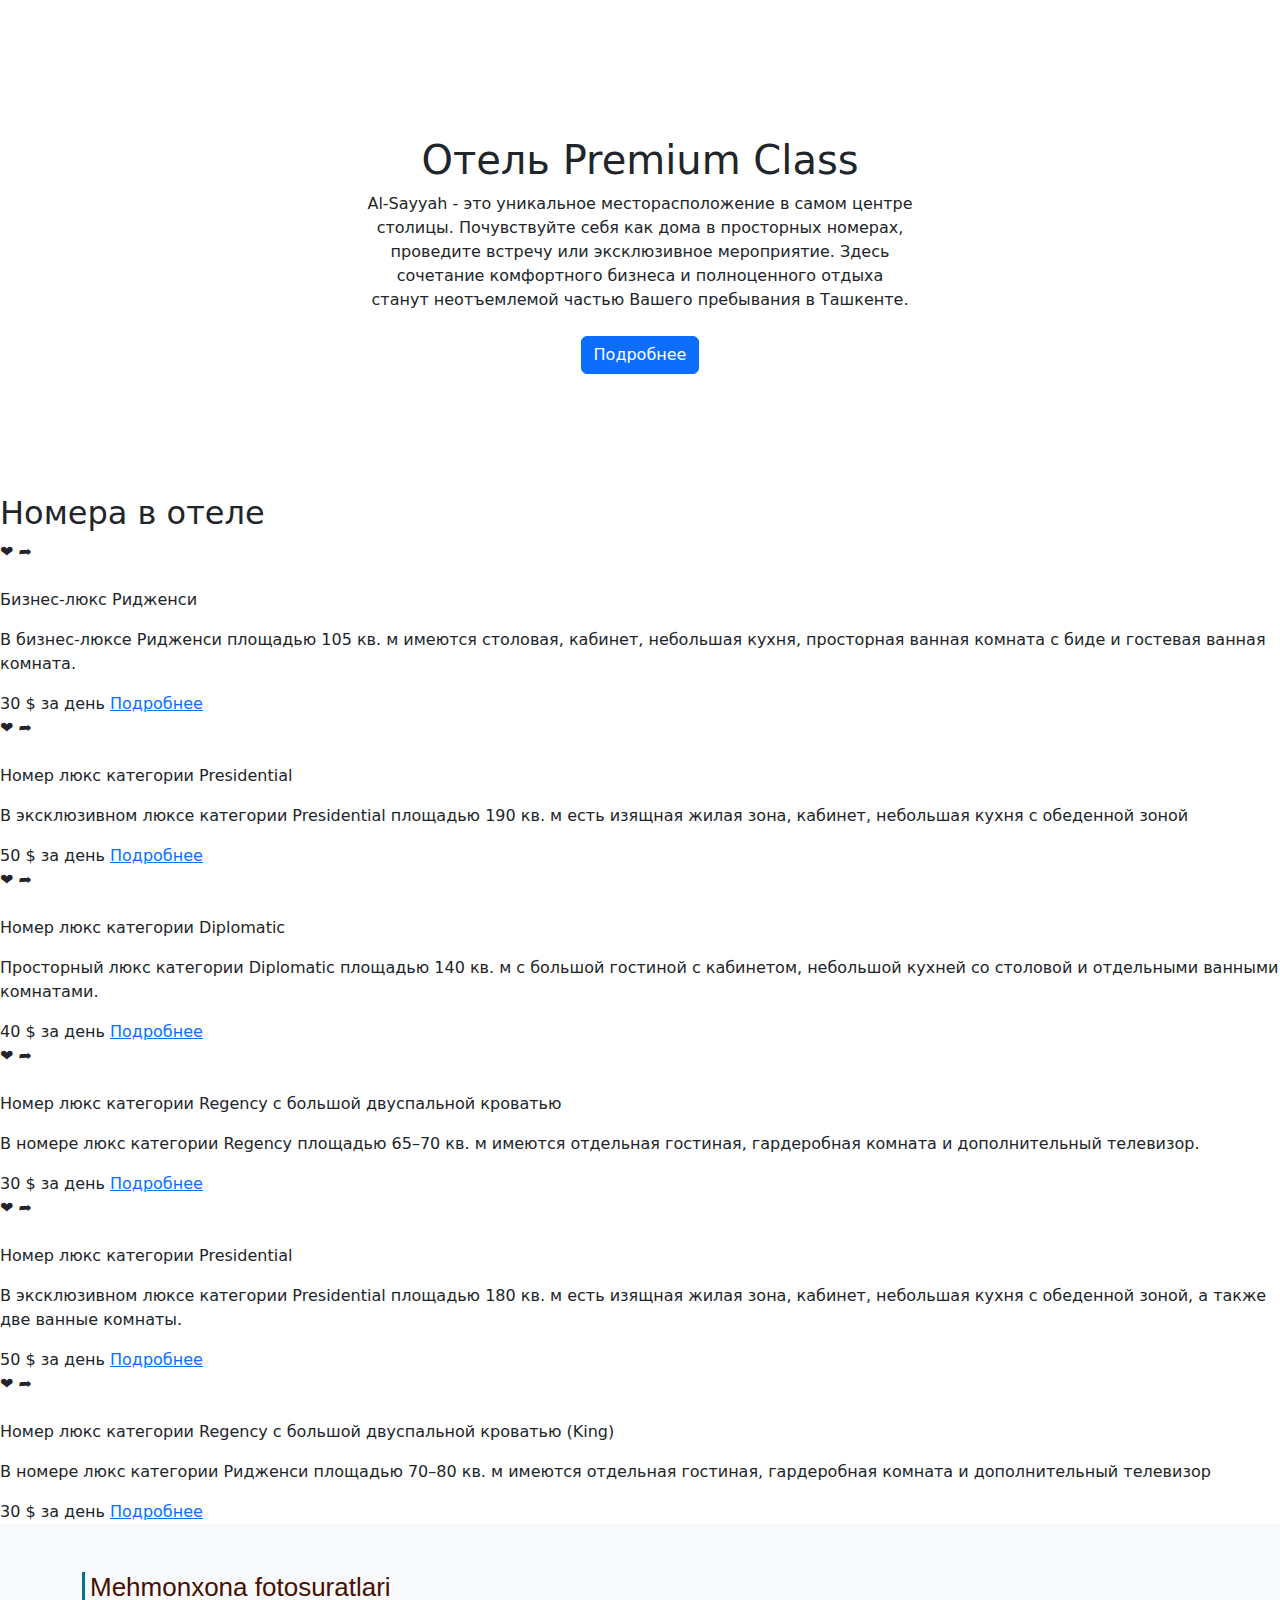
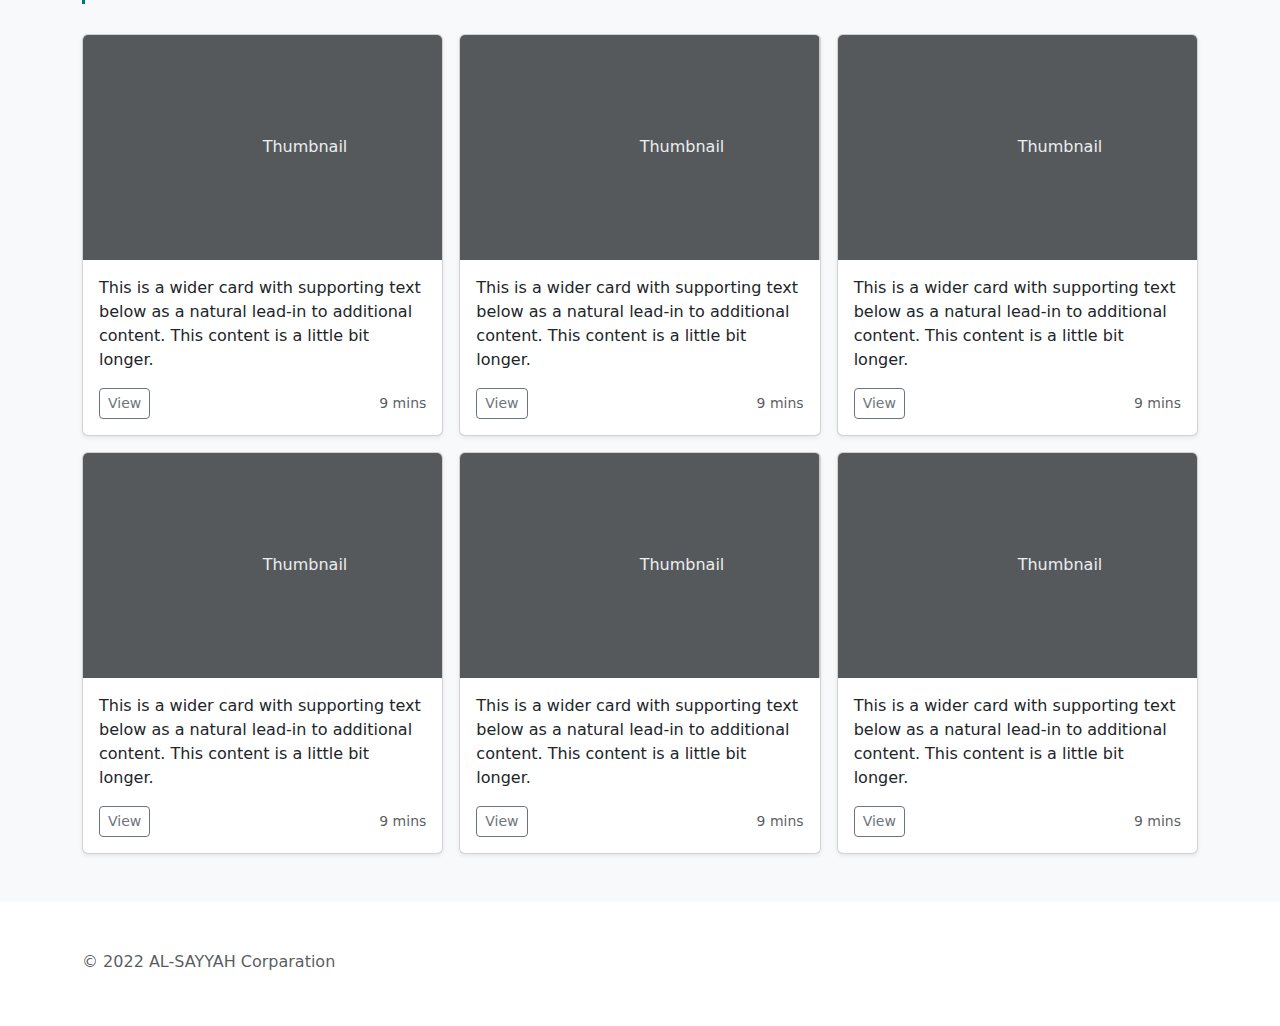
==== src/main/resources/templates/index.html @ cf3f3891 "commit BookingFiles" ====
<!doctype html>
<html xmlns="http://www.w3.org/1999/xhtml"
      xmlns:th="http://www.thymeleaf.org">
<head>
    <meta charset="utf-8">
    <meta name="viewport" content="width=device-width, initial-scale=1">
    <meta name="description" content="">
    <title>Главная страница</title>

    <link rel="canonical" href="https://getbootstrap.com/docs/5.2/examples/carousel/">
    <link rel="stylesheet" href="https://cdn.jsdelivr.net/npm/bootstrap@5.2.0/dist/css/bootstrap.min.css"
     crossorigin="anonymous">

    <!-- Favicons -->
    <link rel="icon" th:href="@{/docs/5.2/assets/img/favicons/favicon-32x32.png}" sizes="32x32" type="image/png">
    <link rel="icon" th:href="@{/docs/5.2/assets/img/favicons/favicon.ico}">
    <link rel="icon" type="image/x-icon" th:href="@{../images/favicon.ico}" />
    <meta name="theme-color" content="#712cf9">

    <script th:src="@{https://use.fontawesome.com/dd40fc69fc.js}" src="https://use.fontawesome.com/dd40fc69fc.js"></script>
    <link rel="stylesheet" th:href="@{/css/style.css}" media="screen">
</head>

<body>

    <!----------------  ШАПКА  ------------------>
    <header th:replace="/blocks/header :: head" style="padding: 20px 20px;"></header>

    <main class="main">
        <section class="py-5 text-center container">
            <div class="row py-lg-5">
                <div class="col-lg-6 col-md-8 mx-auto">
                    <h1 class="fw-light">Отель Premium Class</h1>
                    <p class="text">
                        Al-Sayyah - это уникальное месторасположение в самом центре столицы.
                        Почувствуйте себя как дома в просторных номерах, проведите встречу или эксклюзивное мероприятие.
                        Здесь сочетание комфортного бизнеса и полноценного
                        отдыха станут неотъемлемой частью Вашего пребывания в Ташкенте.
                    </p>
                    <p>
                        <a href="#" class="btn btn-primary my-2">Подробнее</a>
                    </p>
                </div>
            </div>
        </section>
    </main>

    <div class= ""></div>
    <div class="content">
        <div class="right">
            <h2>Номера в отеле</h2>
            <div class="wrap_title">

                <div class="title">
                    <div class="icons">
                        <span>&#10084;</span>
                        <span class="point">&#10150;</span>
                    </div>
                    <img src="https://uzbektour.uz/wp-content/uploads/2020/10/s1200.jpg"
                         alt="">
                    <div class="description-from-type-label">
                        <p>Бизнес-люкс Ридженси</p>
                        <p>В бизнес-люксе Ридженси площадью 105 кв. м имеются столовая, кабинет,
                            небольшая кухня, просторная ванная комната с биде и гостевая ванная комната.
                        </p>
                    </div>
                    <div class="bottom">
                        <span>30 $ за день</span>
                        <a href="#">Подробнее</a>
                    </div>
                </div>

                <div class="title">
                    <div class="icons">
                        <span>&#10084;</span>
                        <span class="point">&#10150;</span>
                    </div>
                    <img src="https://uzbektour.uz/wp-content/uploads/2020/10/s1200.jpg" alt="">
                    <div class="description-from-type-label">
                        <p>Номер люкс категории Presidential</p>
                        <p>В эксклюзивном люксе категории Presidential площадью 190 кв. м есть изящная жилая зона,
                            кабинет, небольшая кухня с обеденной зоной</p>
                    </div>

                    <div class="bottom">
                        <span>50 $ за день</span>
                        <a href="#">Подробнее</a>
                    </div>
                </div>
                <div class="title">
                    <div class="icons">
                        <span>&#10084;</span>
                        <span class="point">&#10150;</span>
                    </div>
                    <img src="https://uzbektour.uz/wp-content/uploads/2020/10/s1200.jpg" alt="">
                    <div class="description-from-type-label">
                        <p>Номер люкс категории Diplomatic</p>
                        <p>Просторный люкс категории Diplomatic площадью 140 кв. м с большой гостиной с кабинетом,
                            небольшой кухней со столовой и отдельными ванными комнатами.</p>
                    </div>

                    <div class="bottom">
                        <span>40 $ за день</span>
                        <a href="#">Подробнее</a>
                    </div>
                </div>
                <div class="title">
                    <div class="icons">
                        <span>&#10084;</span>
                        <span class="point">&#10150;</span>
                    </div>
                    <img src="https://uzbektour.uz/wp-content/uploads/2020/10/s1200.jpg" alt="">
                    <div class="description-from-type-label">
                        <p>Номер люкс категории Regency с большой двуспальной кроватью</p>
                        <p>В номере люкс категории Regency площадью 65–70 кв. м имеются отдельная гостиная,
                            гардеробная комната и дополнительный телевизор.</p>
                    </div>

                    <div class="bottom">
                        <span>30 $ за день</span>
                        <a href="#">Подробнее</a>
                    </div>
                </div>
                <div class="title">
                    <div class="icons">
                        <span>&#10084;</span>
                        <span class="point">&#10150;</span>
                    </div>
                    <img src="https://uzbektour.uz/wp-content/uploads/2020/10/s1200.jpg" alt="">
                    <div class="description-from-type-label">
                        <p>Номер люкс категории Presidential</p>
                        <p>В эксклюзивном люксе категории Presidential площадью 180 кв. м есть изящная жилая
                            зона, кабинет, небольшая кухня с обеденной зоной, а также две ванные комнаты.</p>
                    </div>

                    <div class="bottom">
                        <span>50 $ за день</span>
                        <a href="#">Подробнее</a>
                    </div>
                </div>
                <div class="title">
                    <div class="icons">
                        <span>&#10084;</span>
                        <span class="point">&#10150;</span>
                    </div>
                    <img src="https://uzbektour.uz/wp-content/uploads/2020/10/s1200.jpg" alt="">
                    <div class="description-from-type-label">
                        <p>Номер люкс категории Regency с большой двуспальной кроватью (King)</p>
                        <p>В номере люкс категории Ридженси площадью 70–80 кв. м имеются отдельная гостиная,
                            гардеробная комната и дополнительный телевизор</p>
                    </div>

                    <div class="bottom">
                        <span>30 $ за день</span>
                        <a href="#">Подробнее</a>
                    </div>
                </div>

            </div>
        </div>
    </div>

    <div class="album py-5 bg-light">
        <div class="container name"> 
            <h2 style="font-size: 26px; color: #470f01; margin-bottom: 30px; border-left: 3px solid #027585;
            padding-left: 5px; font-family: Avenir, Century Gothic , sans-serif">Mehmonxona fotosuratlari</h2>
            <div class="row row-cols-1 row-cols-sm-2 row-cols-md-3 g-3">
                <div class="col">
                    <div class="card shadow-sm">
                        <svg class="bd-placeholder-img card-img-top" width="100%" height="225" xmlns="http://www.w3.org/2000/svg" role="img" aria-label="Placeholder: Thumbnail" preserveAspectRatio="xMidYMid slice" focusable="false"><title>Placeholder</title><rect width="100%" height="100%" fill="#55595c"></rect><text x="50%" y="50%" fill="#eceeef" dy=".3em">Thumbnail</text></svg>

                        <div class="card-body">
                            <p class="card-text">This is a wider card with supporting text below as a natural lead-in to additional content. This content is a little bit longer.</p>
                            <div class="d-flex justify-content-between align-items-center">
                                <div class="btn-group">
                                    <button type="button" class="btn btn-sm btn-outline-secondary">View</button>
                                </div>
                                <small class="text-muted">9 mins</small>
                            </div>
                        </div>
                    </div>
                </div>
                <div class="col">
                    <div class="card shadow-sm">
                        <svg class="bd-placeholder-img card-img-top" width="100%" height="225" xmlns="http://www.w3.org/2000/svg" role="img" aria-label="Placeholder: Thumbnail" preserveAspectRatio="xMidYMid slice" focusable="false"><title>Placeholder</title><rect width="100%" height="100%" fill="#55595c"></rect><text x="50%" y="50%" fill="#eceeef" dy=".3em">Thumbnail</text></svg>

                        <div class="card-body">
                            <p class="card-text">This is a wider card with supporting text below as a natural lead-in to additional content. This content is a little bit longer.</p>
                            <div class="d-flex justify-content-between align-items-center">
                                <div class="btn-group">
                                    <button type="button" class="btn btn-sm btn-outline-secondary">View</button>
                                </div>
                                <small class="text-muted">9 mins</small>
                            </div>
                        </div>
                    </div>
                </div>
                <div class="col">
                    <div class="card shadow-sm">
                        <svg class="bd-placeholder-img card-img-top" width="100%" height="225" xmlns="http://www.w3.org/2000/svg" role="img" aria-label="Placeholder: Thumbnail" preserveAspectRatio="xMidYMid slice" focusable="false"><title>Placeholder</title><rect width="100%" height="100%" fill="#55595c"></rect><text x="50%" y="50%" fill="#eceeef" dy=".3em">Thumbnail</text></svg>

                        <div class="card-body">
                            <p class="card-text">This is a wider card with supporting text below as a natural lead-in to additional content. This content is a little bit longer.</p>
                            <div class="d-flex justify-content-between align-items-center">
                                <div class="btn-group">
                                    <button type="button" class="btn btn-sm btn-outline-secondary">View</button>
                                </div>
                                <small class="text-muted">9 mins</small>
                            </div>
                        </div>
                    </div>
                </div>

                <div class="col">
                    <div class="card shadow-sm">
                        <svg class="bd-placeholder-img card-img-top" width="100%" height="225" xmlns="http://www.w3.org/2000/svg" role="img" aria-label="Placeholder: Thumbnail" preserveAspectRatio="xMidYMid slice" focusable="false"><title>Placeholder</title><rect width="100%" height="100%" fill="#55595c"></rect><text x="50%" y="50%" fill="#eceeef" dy=".3em">Thumbnail</text></svg>

                        <div class="card-body">
                            <p class="card-text">This is a wider card with supporting text below as a natural lead-in to additional content. This content is a little bit longer.</p>
                            <div class="d-flex justify-content-between align-items-center">
                                <div class="btn-group">
                                    <button type="button" class="btn btn-sm btn-outline-secondary">View</button>
                                </div>
                                <small class="text-muted">9 mins</small>
                            </div>
                        </div>
                    </div>
                </div>
                <div class="col">
                    <div class="card shadow-sm">
                        <svg class="bd-placeholder-img card-img-top" width="100%" height="225" xmlns="http://www.w3.org/2000/svg" role="img" aria-label="Placeholder: Thumbnail" preserveAspectRatio="xMidYMid slice" focusable="false"><title>Placeholder</title><rect width="100%" height="100%" fill="#55595c"></rect><text x="50%" y="50%" fill="#eceeef" dy=".3em">Thumbnail</text></svg>

                        <div class="card-body">
                            <p class="card-text">This is a wider card with supporting text below as a natural lead-in to additional content. This content is a little bit longer.</p>
                            <div class="d-flex justify-content-between align-items-center">
                                <div class="btn-group">
                                    <button type="button" class="btn btn-sm btn-outline-secondary">View</button>
                                </div>
                                <small class="text-muted">9 mins</small>
                            </div>
                        </div>
                    </div>
                </div>
                <div class="col">
                    <div class="card shadow-sm">
                        <svg class="bd-placeholder-img card-img-top" width="100%" height="225" xmlns="http://www.w3.org/2000/svg" role="img" aria-label="Placeholder: Thumbnail" preserveAspectRatio="xMidYMid slice" focusable="false"><title>Placeholder</title><rect width="100%" height="100%" fill="#55595c"></rect><text x="50%" y="50%" fill="#eceeef" dy=".3em">Thumbnail</text></svg>

                        <div class="card-body">
                            <p class="card-text">This is a wider card with supporting text below as a natural lead-in to additional content. This content is a little bit longer.</p>
                            <div class="d-flex justify-content-between align-items-center">
                                <div class="btn-group">
                                    <button type="button" class="btn btn-sm btn-outline-secondary">View</button>
                                </div>
                                <small class="text-muted">9 mins</small>
                            </div>
                        </div>
                    </div>
                </div>
            </div>
        </div>
    </div>

<!--    <footer th:replace = "blocks/footer.html::foot"></footer>-->

    <!----------------  Подвал  ------------------>
    <footer class="text-muted py-5">
        <div class="container">
            <p class="mb-1">© 2022 AL-SAYYAH Corparation</p>
        </div>
    </footer>

</body>
</html>
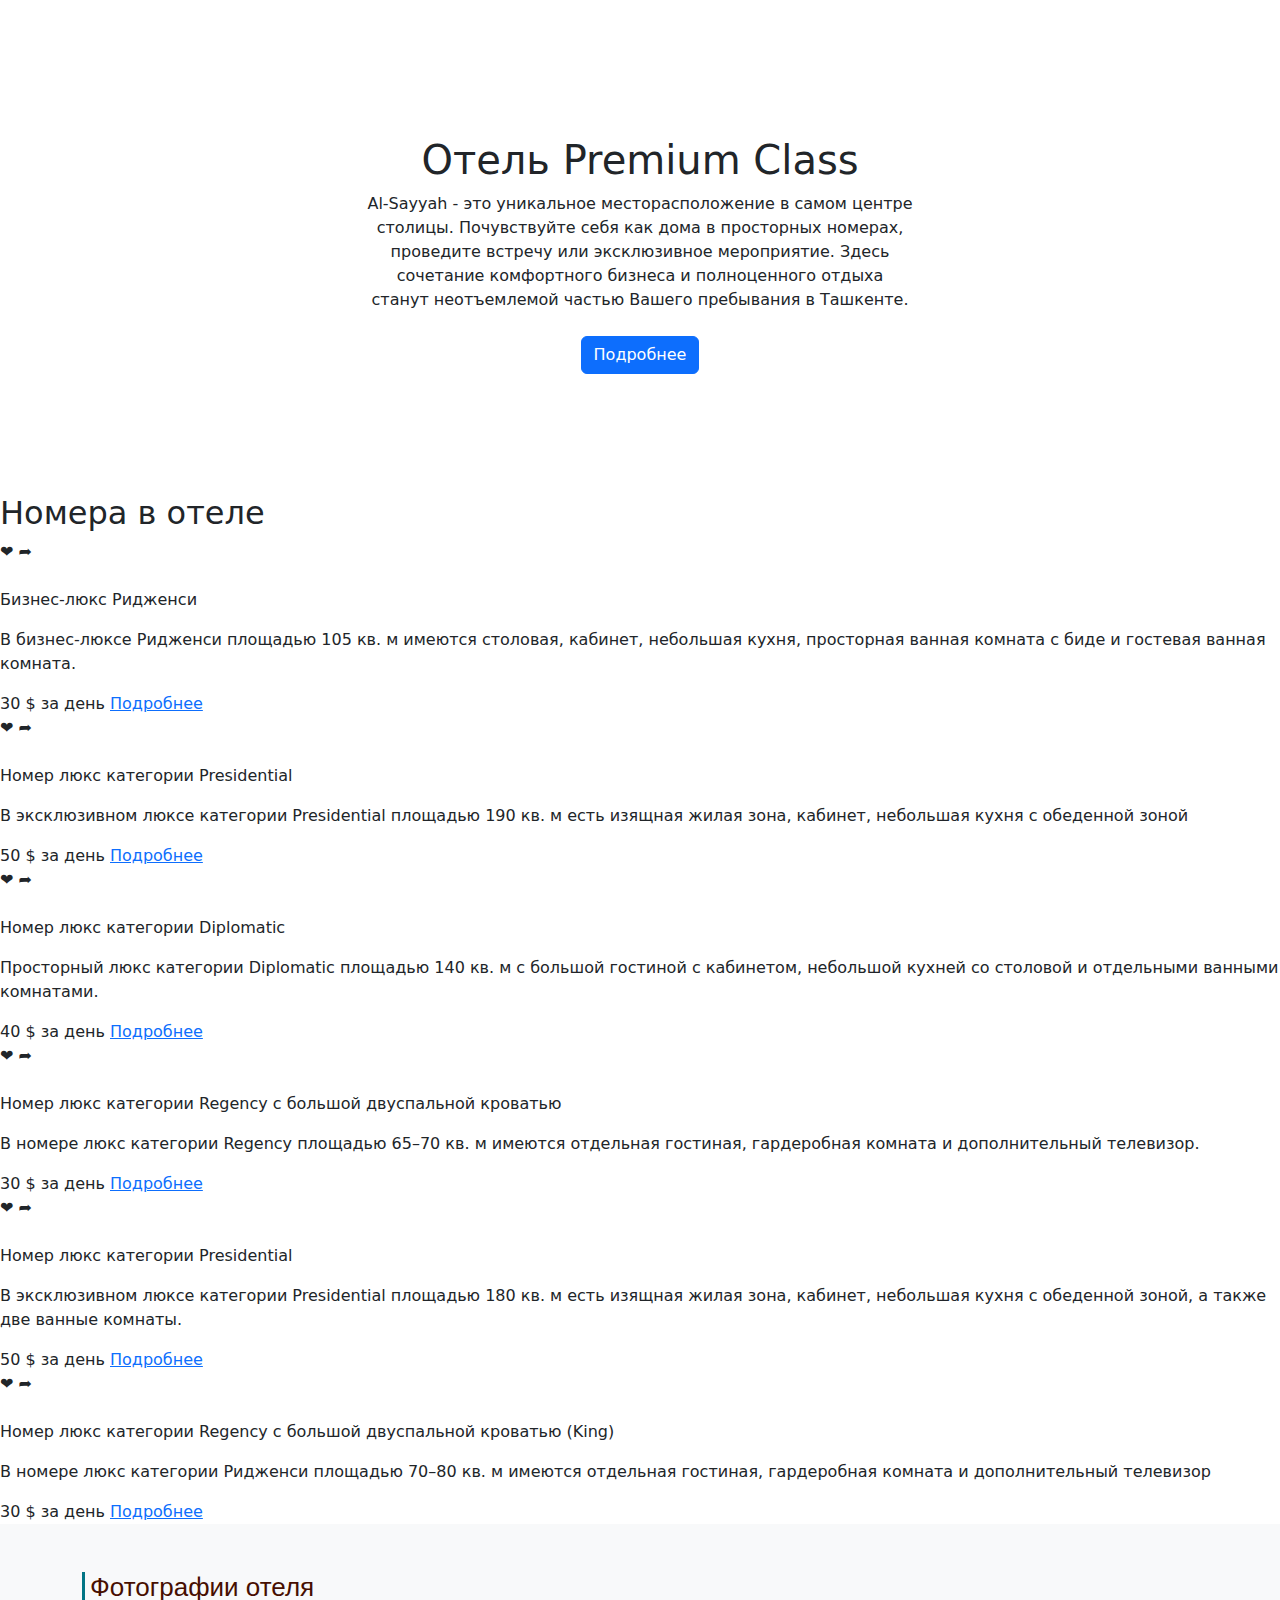
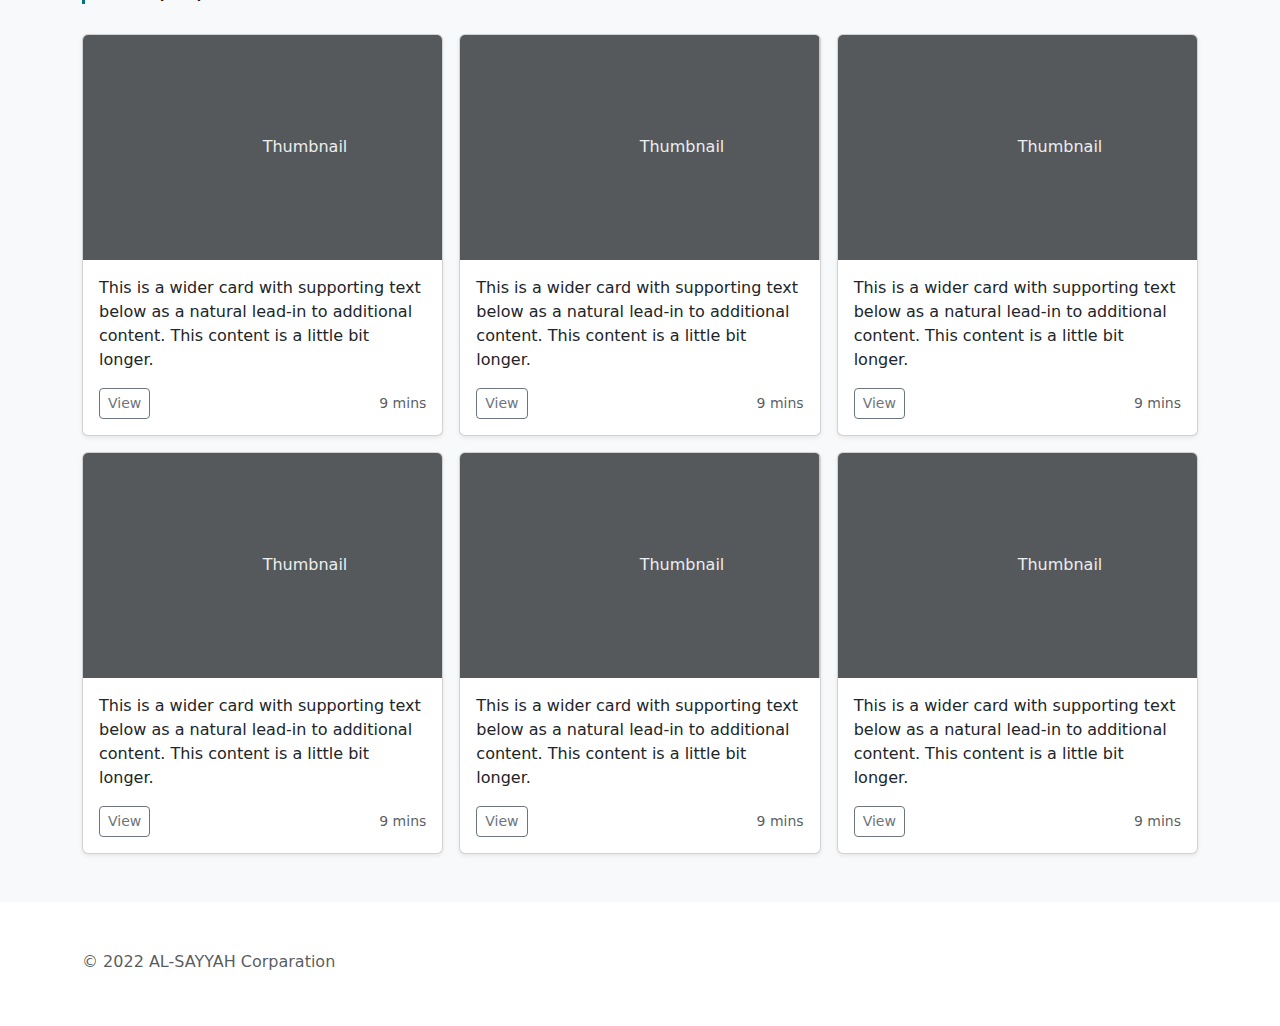
==== commit 9735f519: "commit BookingFiles" ====
--- a/src/main/resources/templates/index.html
+++ b/src/main/resources/templates/index.html
@@ -50,13 +50,12 @@
         <div class="right">
             <h2>Номера в отеле</h2>
             <div class="wrap_title">
-
-                <div class="title">
-                    <div class="icons">
-                        <span>&#10084;</span>
-                        <span class="point">&#10150;</span>
-                    </div>
-                    <img src="https://uzbektour.uz/wp-content/uploads/2020/10/s1200.jpg"
+                <div class="title">
+                    <div class="icons">
+                        <span>&#10084;</span>
+                        <span class="point">&#10150;</span>
+                    </div>
+                    <img src="https://assets.hyatt.com/content/dam/hyatt/hyattdam/images/2017/01/31/1116/Hyatt-Regency-Tashkent-P054-Presidential-Suite-Bedroom.jpg/Hyatt-Regency-Tashkent-P054-Presidential-Suite-Bedroom.16x9.jpg?imwidth=1280"
                          alt="">
                     <div class="description-from-type-label">
                         <p>Бизнес-люкс Ридженси</p>
@@ -75,7 +74,7 @@
                         <span>&#10084;</span>
                         <span class="point">&#10150;</span>
                     </div>
-                    <img src="https://uzbektour.uz/wp-content/uploads/2020/10/s1200.jpg" alt="">
+                    <img src="https://assets.hyatt.com/content/dam/hyatt/hyattdam/images/2017/01/31/1116/Hyatt-Regency-Tashkent-P056-Presidential-Suite-Living-Room.jpg/Hyatt-Regency-Tashkent-P056-Presidential-Suite-Living-Room.16x9.jpg?imwidth=1280" alt="">
                     <div class="description-from-type-label">
                         <p>Номер люкс категории Presidential</p>
                         <p>В эксклюзивном люксе категории Presidential площадью 190 кв. м есть изящная жилая зона,
@@ -92,7 +91,7 @@
                         <span>&#10084;</span>
                         <span class="point">&#10150;</span>
                     </div>
-                    <img src="https://uzbektour.uz/wp-content/uploads/2020/10/s1200.jpg" alt="">
+                    <img src="https://assets.hyatt.com/content/dam/hyatt/hyattdam/images/2017/01/31/1116/Hyatt-Regency-Tashkent-P055-Presidential-Suite-Dining-Room.jpg/Hyatt-Regency-Tashkent-P055-Presidential-Suite-Dining-Room.16x9.jpg?imwidth=1280"  alt="">
                     <div class="description-from-type-label">
                         <p>Номер люкс категории Diplomatic</p>
                         <p>Просторный люкс категории Diplomatic площадью 140 кв. м с большой гостиной с кабинетом,
@@ -109,7 +108,7 @@
                         <span>&#10084;</span>
                         <span class="point">&#10150;</span>
                     </div>
-                    <img src="https://uzbektour.uz/wp-content/uploads/2020/10/s1200.jpg" alt="">
+                    <img src="https://assets.hyatt.com/content/dam/hyatt/hyattdam/images/2017/01/31/1116/Hyatt-Regency-Tashkent-P061-Regency-Executive-Suite-Bedroom.jpg/Hyatt-Regency-Tashkent-P061-Regency-Executive-Suite-Bedroom.16x9.jpg?imwidth=1280" alt="">
                     <div class="description-from-type-label">
                         <p>Номер люкс категории Regency с большой двуспальной кроватью</p>
                         <p>В номере люкс категории Regency площадью 65–70 кв. м имеются отдельная гостиная,
@@ -126,7 +125,7 @@
                         <span>&#10084;</span>
                         <span class="point">&#10150;</span>
                     </div>
-                    <img src="https://uzbektour.uz/wp-content/uploads/2020/10/s1200.jpg" alt="">
+                    <img src="https://assets.hyatt.com/content/dam/hyatt/hyattdam/images/2019/08/13/1402/Hyatt-Regency-Tashkent-P085-Regency-Club-Terrace.jpg/Hyatt-Regency-Tashkent-P085-Regency-Club-Terrace.16x9.jpg?imwidth=1280" alt="">
                     <div class="description-from-type-label">
                         <p>Номер люкс категории Presidential</p>
                         <p>В эксклюзивном люксе категории Presidential площадью 180 кв. м есть изящная жилая
@@ -143,7 +142,7 @@
                         <span>&#10084;</span>
                         <span class="point">&#10150;</span>
                     </div>
-                    <img src="https://uzbektour.uz/wp-content/uploads/2020/10/s1200.jpg" alt="">
+                    <img src="https://assets.hyatt.com/content/dam/hyatt/hyattdam/images/2019/08/13/1402/Hyatt-Regency-Tashkent-P083-Regency-Club-Entrance.jpg/Hyatt-Regency-Tashkent-P083-Regency-Club-Entrance.16x9.jpg?imwidth=1280" alt="">
                     <div class="description-from-type-label">
                         <p>Номер люкс категории Regency с большой двуспальной кроватью (King)</p>
                         <p>В номере люкс категории Ридженси площадью 70–80 кв. м имеются отдельная гостиная,
@@ -163,7 +162,7 @@
     <div class="album py-5 bg-light">
         <div class="container name"> 
             <h2 style="font-size: 26px; color: #470f01; margin-bottom: 30px; border-left: 3px solid #027585;
-            padding-left: 5px; font-family: Avenir, Century Gothic , sans-serif">Mehmonxona fotosuratlari</h2>
+            padding-left: 5px; font-family: Avenir, Century Gothic , sans-serif">Фотографии отеля</h2>
             <div class="row row-cols-1 row-cols-sm-2 row-cols-md-3 g-3">
                 <div class="col">
                     <div class="card shadow-sm">
@@ -269,5 +268,6 @@
         </div>
     </footer>
 
+
 </body>
 </html>
